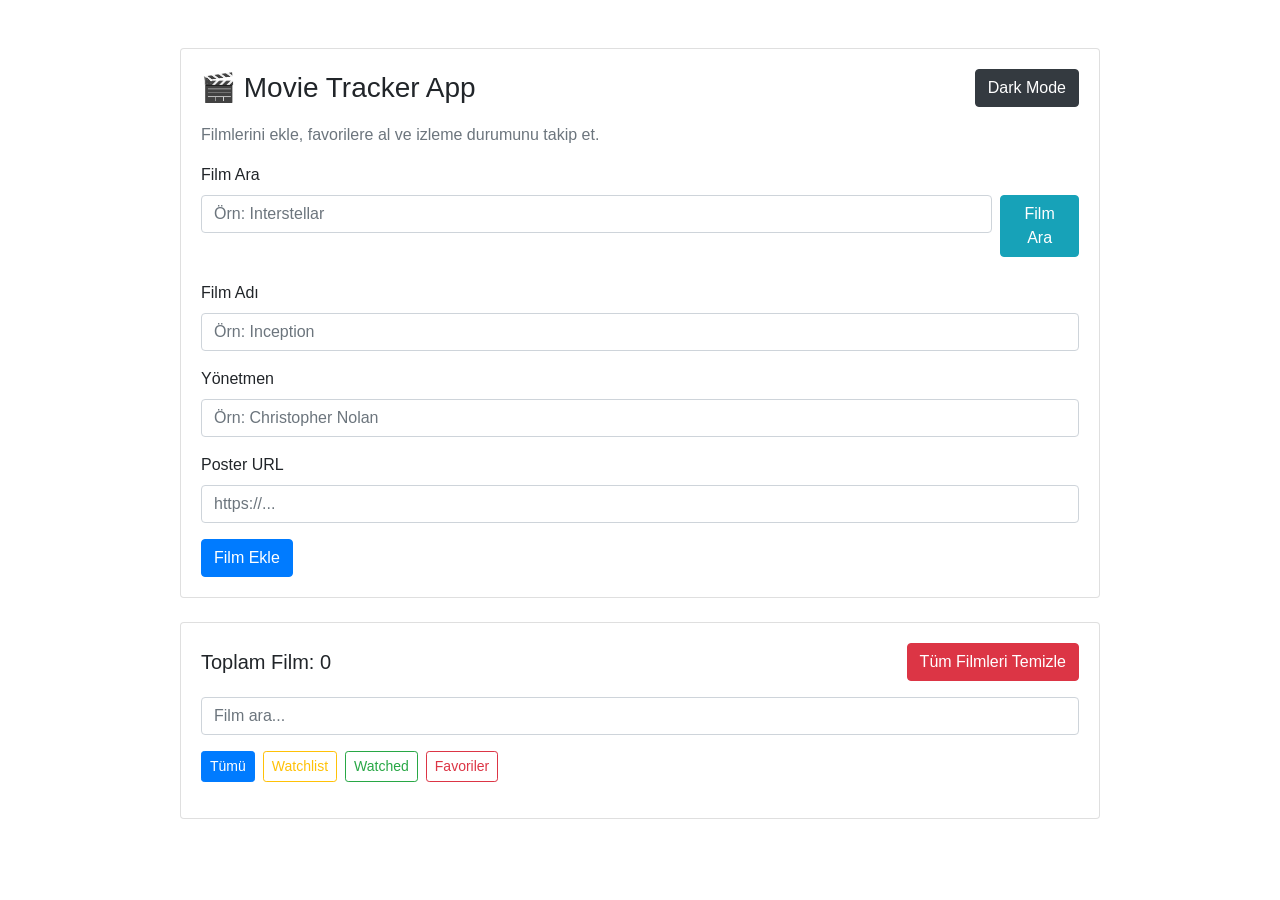
==== movie-app/index.html @ a6e6878d "Initial commit - Movie Tracker App" ====
<!DOCTYPE html>
<html lang="tr">
<head>
  <meta charset="UTF-8" />
  <meta name="viewport" content="width=device-width, initial-scale=1.0" />
  <title>Movie Tracker App</title>

  <link
    rel="stylesheet"
    href="https://cdn.jsdelivr.net/npm/bootstrap@4.6.2/dist/css/bootstrap.min.css"
  />
  <link rel="stylesheet" href="../css/style.css" />
</head>
<body>

  <div class="container my-5">
    <div class="row justify-content-center">
      <div class="col-md-11 col-lg-10">

        <div class="card mb-4">
          <div class="card-body">
            <div class="d-flex justify-content-between align-items-center mb-3 flex-wrap">
              <h1 class="h3 mb-2 mb-md-0">🎬 Movie Tracker App</h1>
              <button id="toggle-dark" class="btn btn-dark">Dark Mode</button>
            </div>

            <p class="text-muted">
              Filmlerini ekle, favorilere al ve izleme durumunu takip et.
            </p>

            <form id="film-form">
              <div class="form-group">
                <label for="movie-search">Film Ara</label>
                <div class="d-flex">
                  <input
                    type="text"
                    id="movie-search"
                    class="form-control mr-2"
                    placeholder="Örn: Interstellar"
                  />
                  <button type="button" id="search-movie-btn" class="btn btn-info">
                    Film Ara
                  </button>
                </div>
                <div id="search-results" class="list-group mt-2"></div>
              </div>

              <div class="form-group">
                <label for="title">Film Adı</label>
                <input
                  type="text"
                  id="title"
                  class="form-control"
                  placeholder="Örn: Inception"
                />
              </div>

              <div class="form-group">
                <label for="director">Yönetmen</label>
                <input
                  type="text"
                  id="director"
                  class="form-control"
                  placeholder="Örn: Christopher Nolan"
                />
              </div>

              <div class="form-group">
                <label for="url">Poster URL</label>
                <input
                  type="text"
                  id="url"
                  class="form-control"
                  placeholder="https://..."
                />
              </div>

              <button type="submit" class="btn btn-primary">Film Ekle</button>
            </form>
          </div>
        </div>

        <div class="card">
          <div class="card-body">
            <div class="d-flex justify-content-between align-items-center mb-3 flex-wrap">
              <h2 class="h5 mb-2 mb-md-0">
                Toplam Film: <span id="film-count">0</span>
              </h2>

              <button id="clear-films" class="btn btn-danger">
                Tüm Filmleri Temizle
              </button>
            </div>

            <input
              type="text"
              id="search"
              class="form-control mb-3"
              placeholder="Film ara..."
            />

            <div class="filter-buttons mb-3">
              <button class="btn btn-outline-primary btn-sm filter-btn active" data-filter="all">
                Tümü
              </button>
              <button class="btn btn-outline-warning btn-sm filter-btn" data-filter="watchlist">
                Watchlist
              </button>
              <button class="btn btn-outline-success btn-sm filter-btn" data-filter="watched">
                Watched
              </button>
              <button class="btn btn-outline-danger btn-sm filter-btn" data-filter="favorites">
                Favoriler
              </button>
            </div>

            <div id="films" class="movie-grid"></div>
          </div>
        </div>

      </div>
    </div>
  </div>

  <script src="../js/film.js"></script>
  <script src="../js/storage.js"></script>
  <script src="../js/ui.js"></script>
  <script src="../js/app.js"></script>
</body>
</html>
---- css/style.css ----
.action-buttons {
  display: flex;
  flex-direction: column;
}

.filter-buttons {
  display: flex;
  gap: 8px;
  flex-wrap: wrap;
}

.filter-btn.active {
  color: #fff;
}

.badge {
  font-size: 0.85rem;
  padding: 6px 10px;
}

.table td,
.table th {
  vertical-align: middle;
}
.star {
  cursor: pointer;
  font-size: 20px;
  color: #ccc;
  transition: transform 0.2s ease, color 0.2s ease;
  margin-right: 2px;
}

.star.filled {
  color: gold;
}

.star:hover {
  transform: scale(1.15);
}
#search-results {
  max-height: 320px;
  overflow-y: auto;
  border-radius: 8px;
}

#search-results .list-group-item {
  cursor: pointer;
}

#search-results .list-group-item:hover {
  background-color: #f8f9fa;
}

body.dark-mode #search-results .list-group-item {
  background-color: #334155;
  color: #f8fafc;
  border-color: #475569;
}

body.dark-mode #search-results .list-group-item:hover {
  background-color: #475569;
}
.movie-grid {
  display: grid;
  grid-template-columns: repeat(auto-fill, minmax(240px, 1fr));
  gap: 20px;
}

.movie-card {
  background: #ffffff;
  border-radius: 14px;
  box-shadow: 0 6px 22px rgba(0, 0, 0, 0.08);
  overflow: hidden;
  display: flex;
  flex-direction: column;
  transition: transform 0.2s ease, box-shadow 0.2s ease;
}

.movie-card:hover {
  transform: translateY(-4px);
  box-shadow: 0 10px 28px rgba(0, 0, 0, 0.12);
}

.movie-poster-wrapper {
  width: 100%;
  height: 320px;
  overflow: hidden;
  background: #e2e8f0;
}

.movie-poster {
  width: 100%;
  height: 100%;
  object-fit: cover;
}

.movie-card-body {
  padding: 16px;
}

.movie-title {
  font-size: 1.1rem;
  margin-bottom: 4px;
  color: #0f172a;
}

.movie-year {
  margin-bottom: 6px;
  color: #64748b;
  font-size: 0.95rem;
}

.movie-director {
  margin-bottom: 12px;
  color: #334155;
  min-height: 40px;
}

.movie-badges {
  display: flex;
  gap: 8px;
  flex-wrap: wrap;
  margin-bottom: 12px;
}

.movie-rating {
  margin-bottom: 14px;
}

.action-buttons {
  display: flex;
  flex-direction: column;
}

.star {
  cursor: pointer;
  font-size: 20px;
  color: #cbd5e1;
  transition: transform 0.2s ease, color 0.2s ease;
}

.star.filled {
  color: gold;
}

.star:hover {
  transform: scale(1.12);
}

body.dark-mode .movie-card {
  background: #1e293b;
  color: #f8fafc;
}

body.dark-mode .movie-title,
body.dark-mode .movie-director {
  color: #f8fafc;
}

body.dark-mode .movie-year {
  color: #cbd5e1;
}

body.dark-mode .movie-poster-wrapper {
  background: #334155;
}
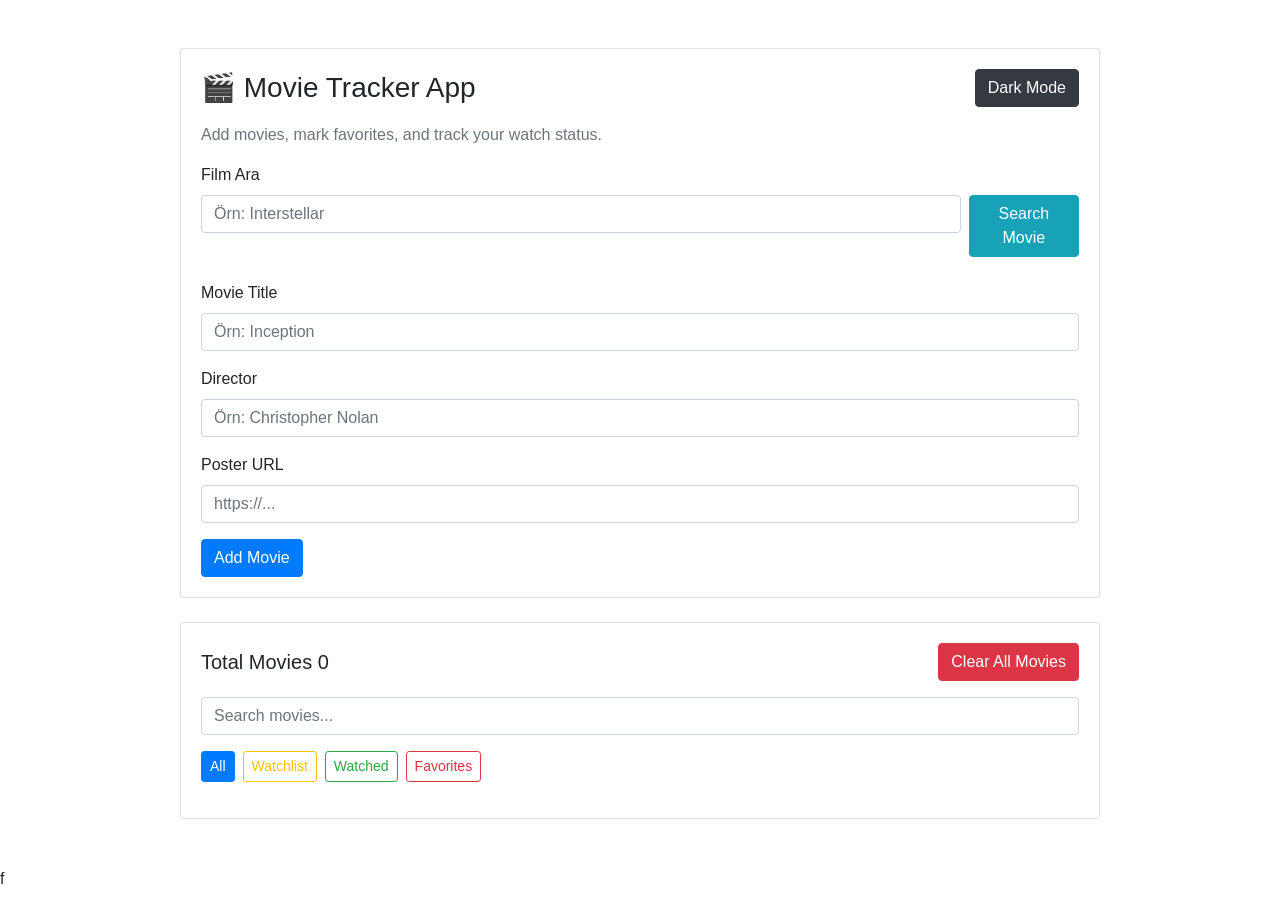
==== commit 13980706: "translate UI to English" ====
--- a/movie-app/index.html
+++ b/movie-app/index.html
@@ -25,7 +25,7 @@
             </div>
 
             <p class="text-muted">
-              Filmlerini ekle, favorilere al ve izleme durumunu takip et.
+             Add movies, mark favorites, and track your watch status.
             </p>
 
             <form id="film-form">
@@ -39,14 +39,14 @@
                     placeholder="Örn: Interstellar"
                   />
                   <button type="button" id="search-movie-btn" class="btn btn-info">
-                    Film Ara
+                    Search Movie
                   </button>
                 </div>
                 <div id="search-results" class="list-group mt-2"></div>
               </div>
 
               <div class="form-group">
-                <label for="title">Film Adı</label>
+                <label for="title">Movie Title</label>
                 <input
                   type="text"
                   id="title"
@@ -56,7 +56,7 @@
               </div>
 
               <div class="form-group">
-                <label for="director">Yönetmen</label>
+                <label for="director">Director</label>
                 <input
                   type="text"
                   id="director"
@@ -75,7 +75,7 @@
                 />
               </div>
 
-              <button type="submit" class="btn btn-primary">Film Ekle</button>
+              <button type="submit" class="btn btn-primary">Add Movie</button>
             </form>
           </div>
         </div>
@@ -84,11 +84,11 @@
           <div class="card-body">
             <div class="d-flex justify-content-between align-items-center mb-3 flex-wrap">
               <h2 class="h5 mb-2 mb-md-0">
-                Toplam Film: <span id="film-count">0</span>
+                Total Movies <span id="film-count">0</span>
               </h2>
 
               <button id="clear-films" class="btn btn-danger">
-                Tüm Filmleri Temizle
+                Clear All Movies
               </button>
             </div>
 
@@ -96,12 +96,12 @@
               type="text"
               id="search"
               class="form-control mb-3"
-              placeholder="Film ara..."
+              placeholder="Search movies..."
             />
 
             <div class="filter-buttons mb-3">
               <button class="btn btn-outline-primary btn-sm filter-btn active" data-filter="all">
-                Tümü
+                All
               </button>
               <button class="btn btn-outline-warning btn-sm filter-btn" data-filter="watchlist">
                 Watchlist
@@ -110,7 +110,7 @@
                 Watched
               </button>
               <button class="btn btn-outline-danger btn-sm filter-btn" data-filter="favorites">
-                Favoriler
+                Favorites
               </button>
             </div>
 
@@ -127,4 +127,6 @@
   <script src="../js/ui.js"></script>
   <script src="../js/app.js"></script>
 </body>
-</html>+</html>
+
+f
